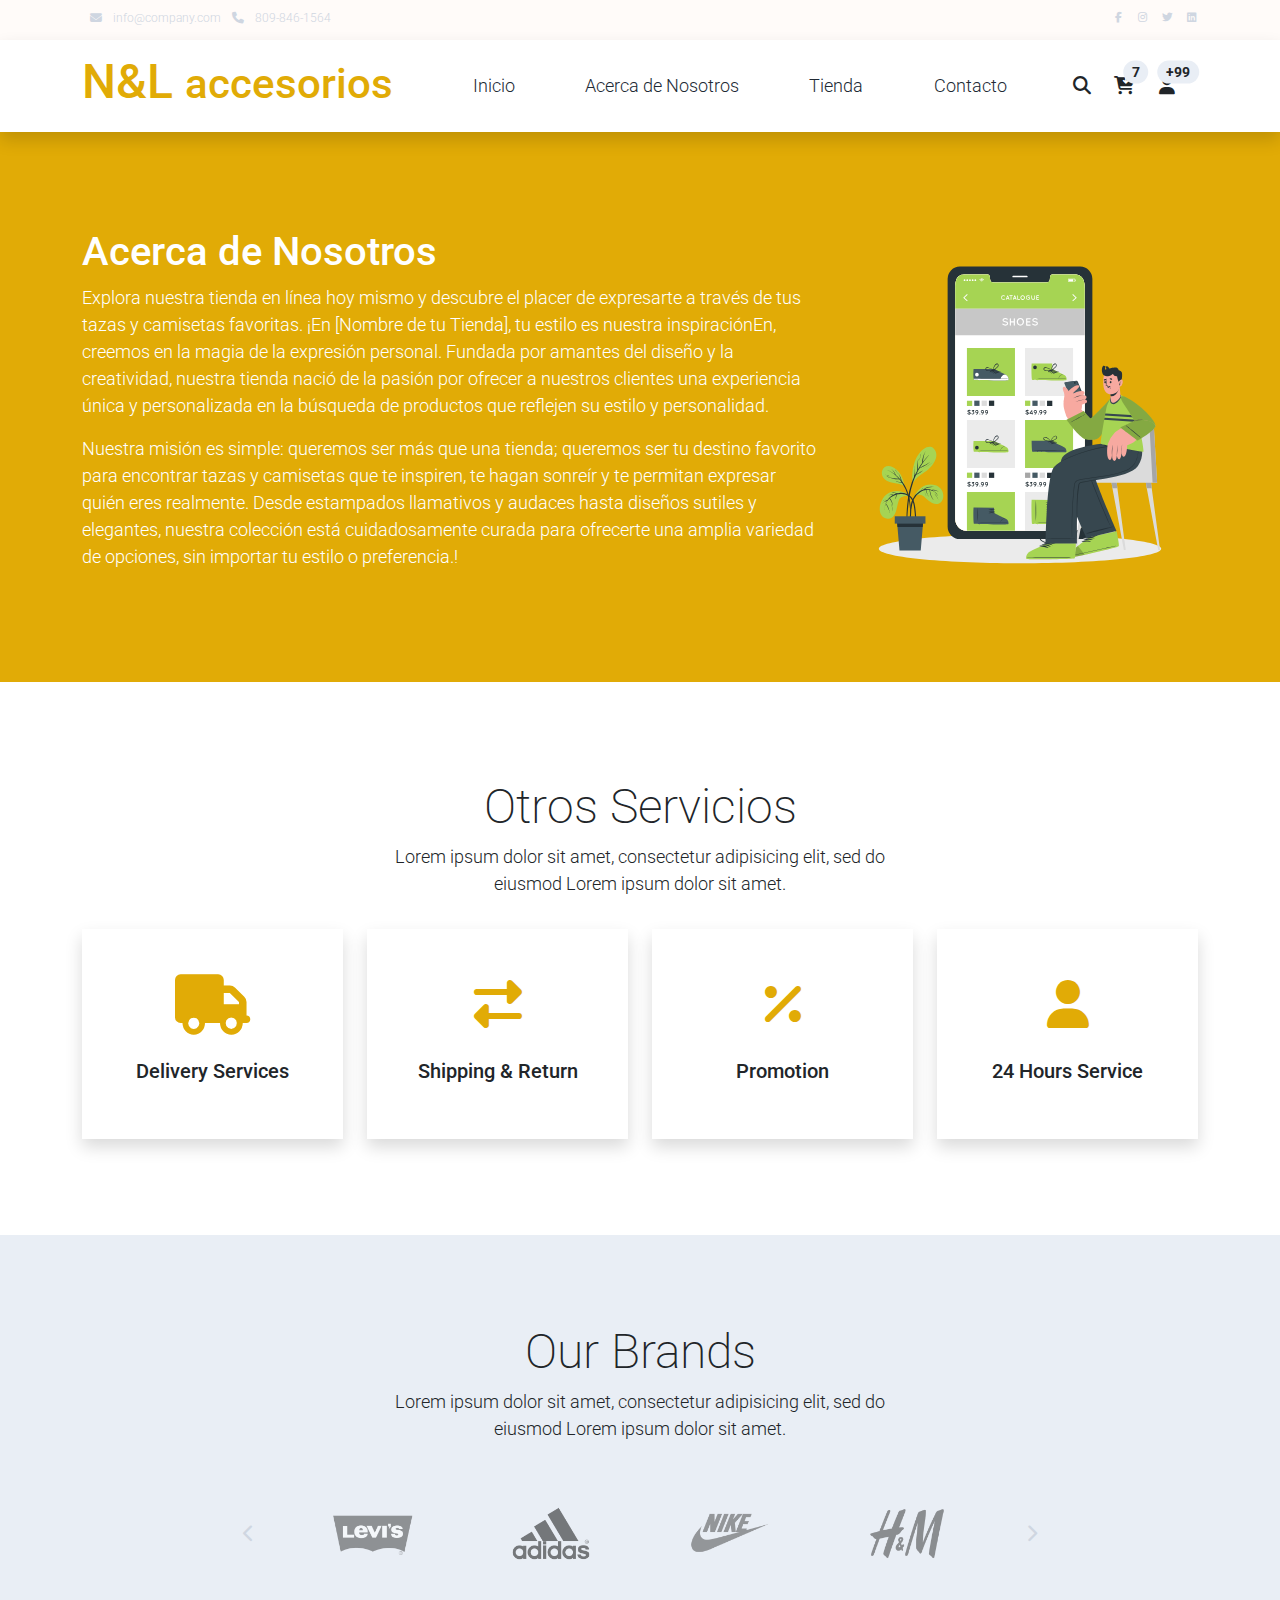
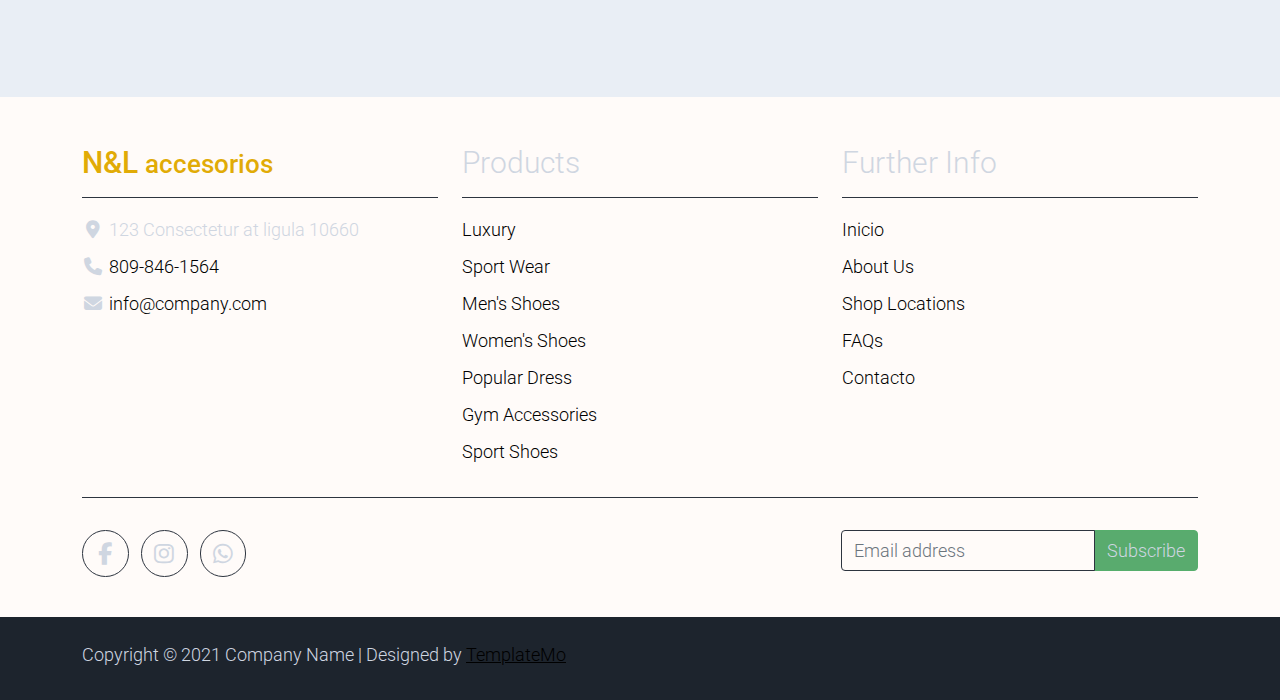
==== about.html @ abdac9a0 "prueba paola" ====
<!DOCTYPE html>
<html lang="en">

<head>
    <title>N&L accesorios - About Page</title>
    <meta charset="utf-8">
    <meta name="viewport" content="width=device-width, initial-scale=1">

    <link rel="apple-touch-icon" href="assets/img/apple-icon.png">
    <link rel="shortcut icon" type="image/x-icon" href="assets/img/favicon.ico">

    <link rel="stylesheet" href="assets/css/bootstrap.min.css">
    <link rel="stylesheet" href="assets/css/templatemo.css">
    <link rel="stylesheet" href="assets/css/custom.css">

    <!-- Load fonts style after rendering the layout styles -->
    <link rel="stylesheet"
        href="https://fonts.googleapis.com/css2?family=Roboto:wght@100;200;300;400;500;700;900&display=swap">
    <link rel="stylesheet" href="assets/css/fontawesome/css/all.min.css">
    <link rel="stylesheet" href="assets/css/fontawesome.min.css">
    <!--
    
TemplateMo 559 N&L <small>accesorios</small></a>

https://templatemo.com/tm-559-zay-shop

-->
</head>

<body>
    <!-- Start Top Nav -->
    <nav class="navbar navbar-expand-lg bg-dark navbar-light d-none d-lg-block" id="templatemo_nav_top">
        <div class="container text-light">
            <div class="w-100 d-flex justify-content-between">
                <div>
                    <i class="fa fa-envelope mx-2"></i>
                    <a class="navbar-sm-brand text-light text-decoration-none"
                        href="mailto:info@company.com">info@company.com</a>
                    <i class="fa fa-phone mx-2"></i>
                    <a class="navbar-sm-brand text-light text-decoration-none" href="tel:809-846-1564">809-846-1564</a>
                </div>
                <div>
                    <a class="text-light" href="https://fb.com/templatemo" target="_blank" rel="sponsored"><i
                            class="fab fa-facebook-f fa-sm fa-fw me-2"></i></a>
                    <a class="text-light" href="https://www.instagram.com/" target="_blank"><i
                            class="fab fa-instagram fa-sm fa-fw me-2"></i></a>
                    <a class="text-light" href="https://twitter.com/" target="_blank"><i
                            class="fab fa-twitter fa-sm fa-fw me-2"></i></a>
                    <a class="text-light" href="https://www.linkedin.com/" target="_blank"><i
                            class="fab fa-linkedin fa-sm fa-fw"></i></a>
                </div>
            </div>
        </div>
    </nav>
    <!-- Close Top Nav -->


    <!-- Header -->
    <nav class="navbar navbar-expand-lg navbar-light shadow">
        <div class="container d-flex justify-content-between align-items-center">

            <a class="navbar-brand text-success logo h1 align-self-center" href="index.html">
                N&L <small>accesorios</small></a>

            <button class="navbar-toggler border-0" type="button" data-bs-toggle="collapse"
                data-bs-target="#templatemo_main_nav" aria-controls="navbarSupportedContent" aria-expanded="false"
                aria-label="Toggle navigation">
                <span class="navbar-toggler-icon"></span>
            </button>

            <div class="align-self-center collapse navbar-collapse flex-fill  d-lg-flex justify-content-lg-between"
                id="templatemo_main_nav">
                <div class="flex-fill">
                    <ul class="nav navbar-nav d-flex justify-content-between mx-lg-auto">
                        <li class="nav-item">
                            <a class="nav-link" href="index.html">Inicio</a>
                        </li>
                        <li class="nav-item">
                            <a class="nav-link" href="about.html">Acerca de Nosotros</a>
                        </li>
                        <li class="nav-item">
                            <a class="nav-link" href="shop.html">Tienda</a>
                        </li>
                        <li class="nav-item">
                            <a class="nav-link" href="contact.html">Contacto</a>
                        </li>
                    </ul>
                </div>
                <div class="navbar align-self-center d-flex">
                    <div class="d-lg-none flex-sm-fill mt-3 mb-4 col-7 col-sm-auto pr-3">
                        <div class="input-group">
                            <input type="text" class="form-control" id="inputMobileSearch" placeholder="Search ...">
                            <div class="input-group-text">
                                <i class="fa fa-fw fa-search"></i>
                            </div>
                        </div>
                    </div>
                    <a class="nav-icon d-none d-lg-inline" href="#" data-bs-toggle="modal"
                        data-bs-target="#templatemo_search">
                        <i class="fa fa-fw fa-search text-dark mr-2"></i>
                    </a>
                    <a class="nav-icon position-relative text-decoration-none" href="./cart-shoping.html">
                        <i class="fa fa-fw fa-cart-arrow-down text-dark mr-1"></i>
                        <span
                            class="position-absolute top-0 left-100 translate-middle badge rounded-pill bg-light text-dark">7</span>
                    </a>
                    <a class="nav-icon position-relative text-decoration-none" href="#">
                        <i class="fa fa-fw fa-user text-dark mr-3"></i>
                        <span
                            class="position-absolute top-0 left-100 translate-middle badge rounded-pill bg-light text-dark">+99</span>
                    </a>
                </div>
            </div>

        </div>
    </nav>
    <!-- Close Header -->

    <!-- Modal -->
    <div class="modal fade bg-white" id="templatemo_search" tabindex="-1" role="dialog"
        aria-labelledby="exampleModalLabel" aria-hidden="true">
        <div class="modal-dialog modal-lg" role="document">
            <div class="w-100 pt-1 mb-5 text-right">
                <button type="button" class="btn-close" data-bs-dismiss="modal" aria-label="Close"></button>
            </div>
            <form action="" method="get" class="modal-content modal-body border-0 p-0">
                <div class="input-group mb-2">
                    <input type="text" class="form-control" id="inputModalSearch" name="q" placeholder="Search ...">
                    <button type="submit" class="input-group-text bg-success text-light">
                        <i class="fa fa-fw fa-search text-white"></i>
                    </button>
                </div>
            </form>
        </div>
    </div>



    <section class="bg-success py-5">
        <div class="container">
            <div class="row align-items-center py-5">
                <div class="col-md-8 text-white">
                    <h1>Acerca de Nosotros</h1>
                    <p>
                        Explora nuestra tienda en línea hoy mismo y descubre el placer de expresarte a través de tus
                        tazas y camisetas favoritas.
                        ¡En [Nombre de tu Tienda], tu estilo es nuestra inspiraciónEn, creemos en la magia de la
                        expresión personal.
                        Fundada por amantes del diseño y la creatividad, nuestra tienda nació de la pasión por ofrecer a
                        nuestros clientes una experiencia única
                        y personalizada en la búsqueda de productos que reflejen su estilo y personalidad.
                    </p>

                    <p>
                        Nuestra misión es simple: queremos ser más que una tienda; queremos ser tu destino favorito para
                        encontrar tazas
                        y camisetas que te inspiren, te hagan sonreír y te permitan expresar quién eres realmente. Desde
                        estampados llamativos y
                        audaces hasta diseños sutiles y elegantes, nuestra colección está cuidadosamente curada para
                        ofrecerte una amplia variedad de opciones,
                        sin importar tu estilo o preferencia.!
                    </p>
                </div>
                <div class="col-md-4">
                    <img src="assets/img/about-hero.svg" alt="About Hero">
                </div>
            </div>
        </div>
    </section>
    <!-- Close Banner -->

    <!-- Start Section -->
    <section class="container py-5">
        <div class="row text-center pt-5 pb-3">
            <div class="col-lg-6 m-auto">
                <h1 class="h1">Otros Servicios</h1>
                <p>
                    Lorem ipsum dolor sit amet, consectetur adipisicing elit, sed do eiusmod
                    Lorem ipsum dolor sit amet.
                </p>
            </div>
        </div>
        <div class="row">

            <div class="col-md-6 col-lg-3 pb-5">
                <div class="h-100 py-5 services-icon-wap shadow">
                    <div class="h1 text-success text-center"><i class="fa fa-truck fa-lg"></i></div>
                    <h2 class="h5 mt-4 text-center">Delivery Services</h2>
                </div>
            </div>

            <div class="col-md-6 col-lg-3 pb-5">
                <div class="h-100 py-5 services-icon-wap shadow">
                    <div class="h1 text-success text-center"><i class="fas fa-exchange-alt"></i></div>
                    <h2 class="h5 mt-4 text-center">Shipping & Return</h2>
                </div>
            </div>

            <div class="col-md-6 col-lg-3 pb-5">
                <div class="h-100 py-5 services-icon-wap shadow">
                    <div class="h1 text-success text-center"><i class="fa fa-percent"></i></div>
                    <h2 class="h5 mt-4 text-center">Promotion</h2>
                </div>
            </div>

            <div class="col-md-6 col-lg-3 pb-5">
                <div class="h-100 py-5 services-icon-wap shadow">
                    <div class="h1 text-success text-center"><i class="fa fa-user"></i></div>
                    <h2 class="h5 mt-4 text-center">24 Hours Service</h2>
                </div>
            </div>
        </div>
    </section>
    <!-- End Section -->

    <!-- Start Brands -->
    <section class="bg-light py-5">
        <div class="container my-4">
            <div class="row text-center py-3">
                <div class="col-lg-6 m-auto">
                    <h1 class="h1">Our Brands</h1>
                    <p>
                        Lorem ipsum dolor sit amet, consectetur adipisicing elit, sed do eiusmod
                        Lorem ipsum dolor sit amet.
                    </p>
                </div>
                <div class="col-lg-9 m-auto tempaltemo-carousel">
                    <div class="row d-flex flex-row">
                        <!--Controls-->
                        <div class="col-1 align-self-center">
                            <a class="h1" href="#templatemo-slide-brand" role="button" data-bs-slide="prev">
                                <i class="text-light fas fa-chevron-left"></i>
                            </a>
                        </div>
                        <!--End Controls-->

                        <!--Carousel Wrapper-->
                        <div class="col">
                            <div class="carousel slide carousel-multi-item pt-2 pt-md-0" id="templatemo-slide-brand"
                                data-bs-ride="carousel">
                                <!--Slides-->
                                <div class="carousel-inner product-links-wap" role="listbox">

                                    <!--First slide-->
                                    <div class="carousel-item active">
                                        <div class="row">
                                            <div class="col-3 p-md-5">
                                                <a href="#"><img class="img-fluid brand-img"
                                                        src="assets/img/brand_01.png" alt="Brand Logo"></a>
                                            </div>
                                            <div class="col-3 p-md-5">
                                                <a href="#"><img class="img-fluid brand-img"
                                                        src="assets/img/brand_02.png" alt="Brand Logo"></a>
                                            </div>
                                            <div class="col-3 p-md-5">
                                                <a href="#"><img class="img-fluid brand-img"
                                                        src="assets/img/brand_03.png" alt="Brand Logo"></a>
                                            </div>
                                            <div class="col-3 p-md-5">
                                                <a href="#"><img class="img-fluid brand-img"
                                                        src="assets/img/brand_04.png" alt="Brand Logo"></a>
                                            </div>
                                        </div>
                                    </div>
                                    <!--End First slide-->

                                    <!--Second slide-->
                                    <div class="carousel-item">
                                        <div class="row">
                                            <div class="col-3 p-md-5">
                                                <a href="#"><img class="img-fluid brand-img"
                                                        src="assets/img/brand_01.png" alt="Brand Logo"></a>
                                            </div>
                                            <div class="col-3 p-md-5">
                                                <a href="#"><img class="img-fluid brand-img"
                                                        src="assets/img/brand_02.png" alt="Brand Logo"></a>
                                            </div>
                                            <div class="col-3 p-md-5">
                                                <a href="#"><img class="img-fluid brand-img"
                                                        src="assets/img/brand_03.png" alt="Brand Logo"></a>
                                            </div>
                                            <div class="col-3 p-md-5">
                                                <a href="#"><img class="img-fluid brand-img"
                                                        src="assets/img/brand_04.png" alt="Brand Logo"></a>
                                            </div>
                                        </div>
                                    </div>
                                    <!--End Second slide-->

                                    <!--Third slide-->
                                    <div class="carousel-item">
                                        <div class="row">
                                            <div class="col-3 p-md-5">
                                                <a href="#"><img class="img-fluid brand-img"
                                                        src="assets/img/brand_01.png" alt="Brand Logo"></a>
                                            </div>
                                            <div class="col-3 p-md-5">
                                                <a href="#"><img class="img-fluid brand-img"
                                                        src="assets/img/brand_02.png" alt="Brand Logo"></a>
                                            </div>
                                            <div class="col-3 p-md-5">
                                                <a href="#"><img class="img-fluid brand-img"
                                                        src="assets/img/brand_03.png" alt="Brand Logo"></a>
                                            </div>
                                            <div class="col-3 p-md-5">
                                                <a href="#"><img class="img-fluid brand-img"
                                                        src="assets/img/brand_04.png" alt="Brand Logo"></a>
                                            </div>
                                        </div>
                                    </div>
                                    <!--End Third slide-->

                                </div>
                                <!--End Slides-->
                            </div>
                        </div>
                        <!--End Carousel Wrapper-->

                        <!--Controls-->
                        <div class="col-1 align-self-center">
                            <a class="h1" href="#templatemo-slide-brand" role="button" data-bs-slide="next">
                                <i class="text-light fas fa-chevron-right"></i>
                            </a>
                        </div>
                        <!--End Controls-->
                    </div>
                </div>
            </div>
        </div>
    </section>
    <!--End Brands-->


    <!-- Start Footer -->
    <footer class="bg-dark" id="tempaltemo_footer">
        <div class="container">
            <div class="row">

                <div class="col-md-4 pt-5">
                    <h2 class="h2 text-success border-bottom pb-3 border-light logo">N&L <small>accesorios</small></a>
                    </h2>
                    <ul class="list-unstyled text-light footer-link-list">
                        <li>
                            <i class="fas fa-map-marker-alt fa-fw"></i>
                            123 Consectetur at ligula 10660
                        </li>
                        <li>
                            <i class="fa fa-phone fa-fw"></i>
                            <a class="text-decoration-none" href="tel:809-846-1564">809-846-1564</a>
                        </li>
                        <li>
                            <i class="fa fa-envelope fa-fw"></i>
                            <a class="text-decoration-none" href="mailto:info@company.com">info@company.com</a>
                        </li>
                    </ul>
                </div>

                <div class="col-md-4 pt-5">
                    <h2 class="h2 text-light border-bottom pb-3 border-light">Products</h2>
                    <ul class="list-unstyled text-light footer-link-list">
                        <li><a class="text-decoration-none" href="#">Luxury</a></li>
                        <li><a class="text-decoration-none" href="#">Sport Wear</a></li>
                        <li><a class="text-decoration-none" href="#">Men's Shoes</a></li>
                        <li><a class="text-decoration-none" href="#">Women's Shoes</a></li>
                        <li><a class="text-decoration-none" href="#">Popular Dress</a></li>
                        <li><a class="text-decoration-none" href="#">Gym Accessories</a></li>
                        <li><a class="text-decoration-none" href="#">Sport Shoes</a></li>
                    </ul>
                </div>

                <div class="col-md-4 pt-5">
                    <h2 class="h2 text-light border-bottom pb-3 border-light">Further Info</h2>
                    <ul class="list-unstyled text-light footer-link-list">
                        <li><a class="text-decoration-none" href="#">Inicio</a></li>
                        <li><a class="text-decoration-none" href="#">About Us</a></li>
                        <li><a class="text-decoration-none" href="#">Shop Locations</a></li>
                        <li><a class="text-decoration-none" href="#">FAQs</a></li>
                        <li><a class="text-decoration-none" href="#">Contacto</a></li>
                    </ul>
                </div>

            </div>

            <div class="row text-light mb-4">
                <div class="col-12 mb-3">
                    <div class="w-100 my-3 border-top border-light"></div>
                </div>
                <div class="col-auto me-auto">
                    <ul class="list-inline text-left footer-icons">
                        <li class="list-inline-item border border-light rounded-circle text-center">
                            <a class="text-light text-decoration-none" target="_blank" href="http://facebook.com/"><i
                                    class="fab fa-facebook-f fa-lg fa-fw"></i></a>
                        </li>
                        <li class="list-inline-item border border-light rounded-circle text-center">
                            <a class="text-light text-decoration-none" target="_blank"
                                href="https://www.instagram.com/"><i class="fab fa-instagram fa-lg fa-fw"></i></a>
                        </li>
                        <li class="list-inline-item border border-light rounded-circle text-center">
                            <a class="text-light text-decoration-none" target="_blank"
                                href="https://wa.me/c/18098461564"><i class="fab fa-whatsapp fa-lg fa-fw"></i></a>
                        </li>

                    </ul>
                </div>
                <div class="col-auto">
                    <label class="sr-only" for="subscribeEmail">Email address</label>
                    <div class="input-group mb-2">
                        <input type="text" class="form-control bg-dark border-light" id="subscribeEmail"
                            placeholder="Email address">
                        <div class="input-group-text btn-success text-light">Subscribe</div>
                    </div>
                </div>
            </div>
        </div>

        <div class="w-100 bg-black py-3">
            <div class="container">
                <div class="row pt-2">
                    <div class="col-12">
                        <p class="text-left text-light">
                            Copyright &copy; 2021 Company Name
                            | Designed by <a rel="sponsored" href="https://templatemo.com/page/1"
                                target="_blank">TemplateMo</a>
                        </p>
                    </div>
                </div>
            </div>
        </div>

    </footer>
    <!-- End Footer -->

    <!-- Start Script -->
    <script src="assets/js/jquery-1.11.0.min.js"></script>
    <script src="assets/js/jquery-migrate-1.2.1.min.js"></script>
    <script src="assets/js/bootstrap.bundle.min.js"></script>
    <script src="assets/js/templatemo.js"></script>
    <script src="assets/js/custom.js"></script>
    <!-- End Script -->
</body>

</html>
---- assets/css/templatemo.css ----
/*

TemplateMo 559 Zay Shop

https://templatemo.com/tm-559-zay-shop

---------------------------------------------
Table of contents
------------------------------------------------
1. Typography
2. General
3. Nav
4. Hero Carousel
5. Accordion
6. Shop
7. Product
8. Carousel Hero
9. Carousel Brand
10. Services
11. Contact map
12. Footer
13. Small devices (landscape phones, 576px and up)
14. Medium devices (tablets, 768px and up)
15. Large devices (desktops, 992px and up)
16. Extra large devices (large desktops, 1200px and up)
--------------------------------------------- */




/* Typography */
body, ul, li, p, a, label, input, div {
  font-family: 'Roboto', sans-serif;
  font-size: 18px !important;
  font-weight: 300 !important;
}
.h1 {
  font-family: 'Roboto', sans-serif;
  font-size: 48px !important;
  font-weight: 200 !important;
}
.h2 {
  font-family: 'Roboto', sans-serif;
  font-size: 30px !important;
  font-weight: 300;
}
.h3 {
  font-family: 'Roboto', sans-serif;
  font-size: 22px !important;
}
/* General */
.logo { font-weight: 500 !important;}
.text-warning {  color: #ede861 !important;}
.text-muted { color: #bcbcbc !important;}
.text-success { color: #e1ab06  !important;} /*#59ab6e*/
.text-light { color: #cfd6e1 !important;}
.bg-dark { background-color: #fffbf9 !important;}
.bg-light { background-color: #e9eef5 !important;}
.bg-black { background-color: #1d242d !important;}
.bg-success { background-color: #e1ab06 !important;}
.btn-success {
  background-color: #59ab6e !important;
  border-color: #56ae6c !important;
}
.pagination .page-link:hover {color: #000;}
.pagination .page-link:hover, .pagination .page-link.active {
  background-color: #69bb7e;
  color: #fff;
}
/* Nav */
#templatemo_nav_top { min-height: 40px;}
#templatemo_nav_top * { font-size: .9em !important;}
#templatemo_main_nav a { color: #212934;}
#templatemo_main_nav a:hover { color: #e1ab06;}
#templatemo_main_nav .navbar .nav-icon { margin-right: 20px;}

/* Hero Carousel */
#template-mo-zay-hero-carousel { background: #efefef !important;}
/* Accordion */
.templatemo-accordion a { color: #000;}
.templatemo-accordion a:hover { color: #333d4a;}
/* Shop */
.shop-top-menu a:hover { color: #69bb7e !important;}
/* Product */
.product-wap { box-shadow: 0px 5px 10px 0px rgba(0, 0, 0, 0.10);}
.product-wap .product-color-dot.color-dot-red { background:#f71515;}
.product-wap .product-color-dot.color-dot-blue { background:#6db4fe;}
.product-wap .product-color-dot.color-dot-black { background:#000000;}
.product-wap .product-color-dot.color-dot-light { background:#e0e0e0;}
.product-wap .product-color-dot.color-dot-green { background:#0bff7e;}
.card.product-wap .card .product-overlay {
  background: rgba(0,0,0,.2);
  visibility: hidden;
  opacity: 0;
  transition: .3s;
}
.card.product-wap:hover .card .product-overlay {
  visibility: visible;
  opacity: 1;
}
.card.product-wap a { color: #000;}
#carousel-related-product .slick-slide:focus { outline: none !important;}
#carousel-related-product .slick-dots li button:before {
  font-size: 15px;
  margin-top: 20px;
}
/* Brand */
.brand-img {
  filter: grayscale(100%);
  opacity: 0.5;
  transition: .5s;
}
.brand-img:hover {
  filter: grayscale(0%);
  opacity: 1;
}
/* Carousel Hero */
#template-mo-zay-hero-carousel .carousel-indicators li {
  margin-top: -50px;
  background-color: #59ab6e;
}
#template-mo-zay-hero-carousel .carousel-control-next i,
#template-mo-zay-hero-carousel .carousel-control-prev i {
  color: #000 !important;
  font-size: 2.8em !important;
}
/* Carousel Brand */
.tempaltemo-carousel .h1 {
  font-size: .5em !important;
  color: #000 !important;
}
/* Services */
.services-icon-wap {transition: .3s;}
.services-icon-wap:hover, .services-icon-wap:hover i {color: #fff;}
.services-icon-wap:hover {background: #69bb7e;}
/* Contact map */
.leaflet-control a, .leaflet-control { font-size: 10px !important;}
.form-control { border: 1px solid #e8e8e8;}
/* Footer */
#tempaltemo_footer a { color: #000;}
#tempaltemo_footer a:hover { color: #e1ab06;}
#tempaltemo_footer ul.footer-link-list li { padding-top: 10px;}
#tempaltemo_footer ul.footer-icons li {
  width: 2.6em;
  height: 2.6em;
  line-height: 2.6em;
}
#tempaltemo_footer ul.footer-icons li:hover {
  background-color: #cfd6e1;
  transition: .5s;
}
#tempaltemo_footer ul.footer-icons li:hover i {
  color: #212934;
  transition: .5s;
}
#tempaltemo_footer .border-light { border-color: #2d343f !important;}
/*
// Extra small devices (portrait phones, less than 576px)
// No media query since this is the default in Bootstrap
*/
/* Small devices (landscape phones, 576px and up)*/
.product-wap .h3, .product-wap li, .product-wap i, .product-wap p {
  font-size: 12px !important;
}
.product-wap .product-color-dot {
  width: 6px;
  height: 6px;
}

@media (min-width: 576px) {
  .tempaltemo-carousel .h1 { font-size: 1em !important;}
}

/*// Medium devices (tablets, 768px and up)*/
@media (min-width: 768px) {
  #templatemo_main_nav .navbar-nav {max-width: 450px;}
 }

/* Large devices (desktops, 992px and up)*/
@media (min-width: 992px) {
  #templatemo_main_nav .navbar-nav {max-width: 550px;}
  #template-mo-zay-hero-carousel .carousel-item {min-height: 30rem !important;}
  .product-wap .h3, .product-wap li, .product-wap i, .product-wap p {font-size: 18px !important;}
  .product-wap .product-color-dot {
    width: 12px;
    height: 12px;
  }
}

/* Extra large devices (large desktops, 1200px and up)*/
@media (min-width: 1200px) {}
---- assets/css/custom.css ----
/*
Custom Css
*/
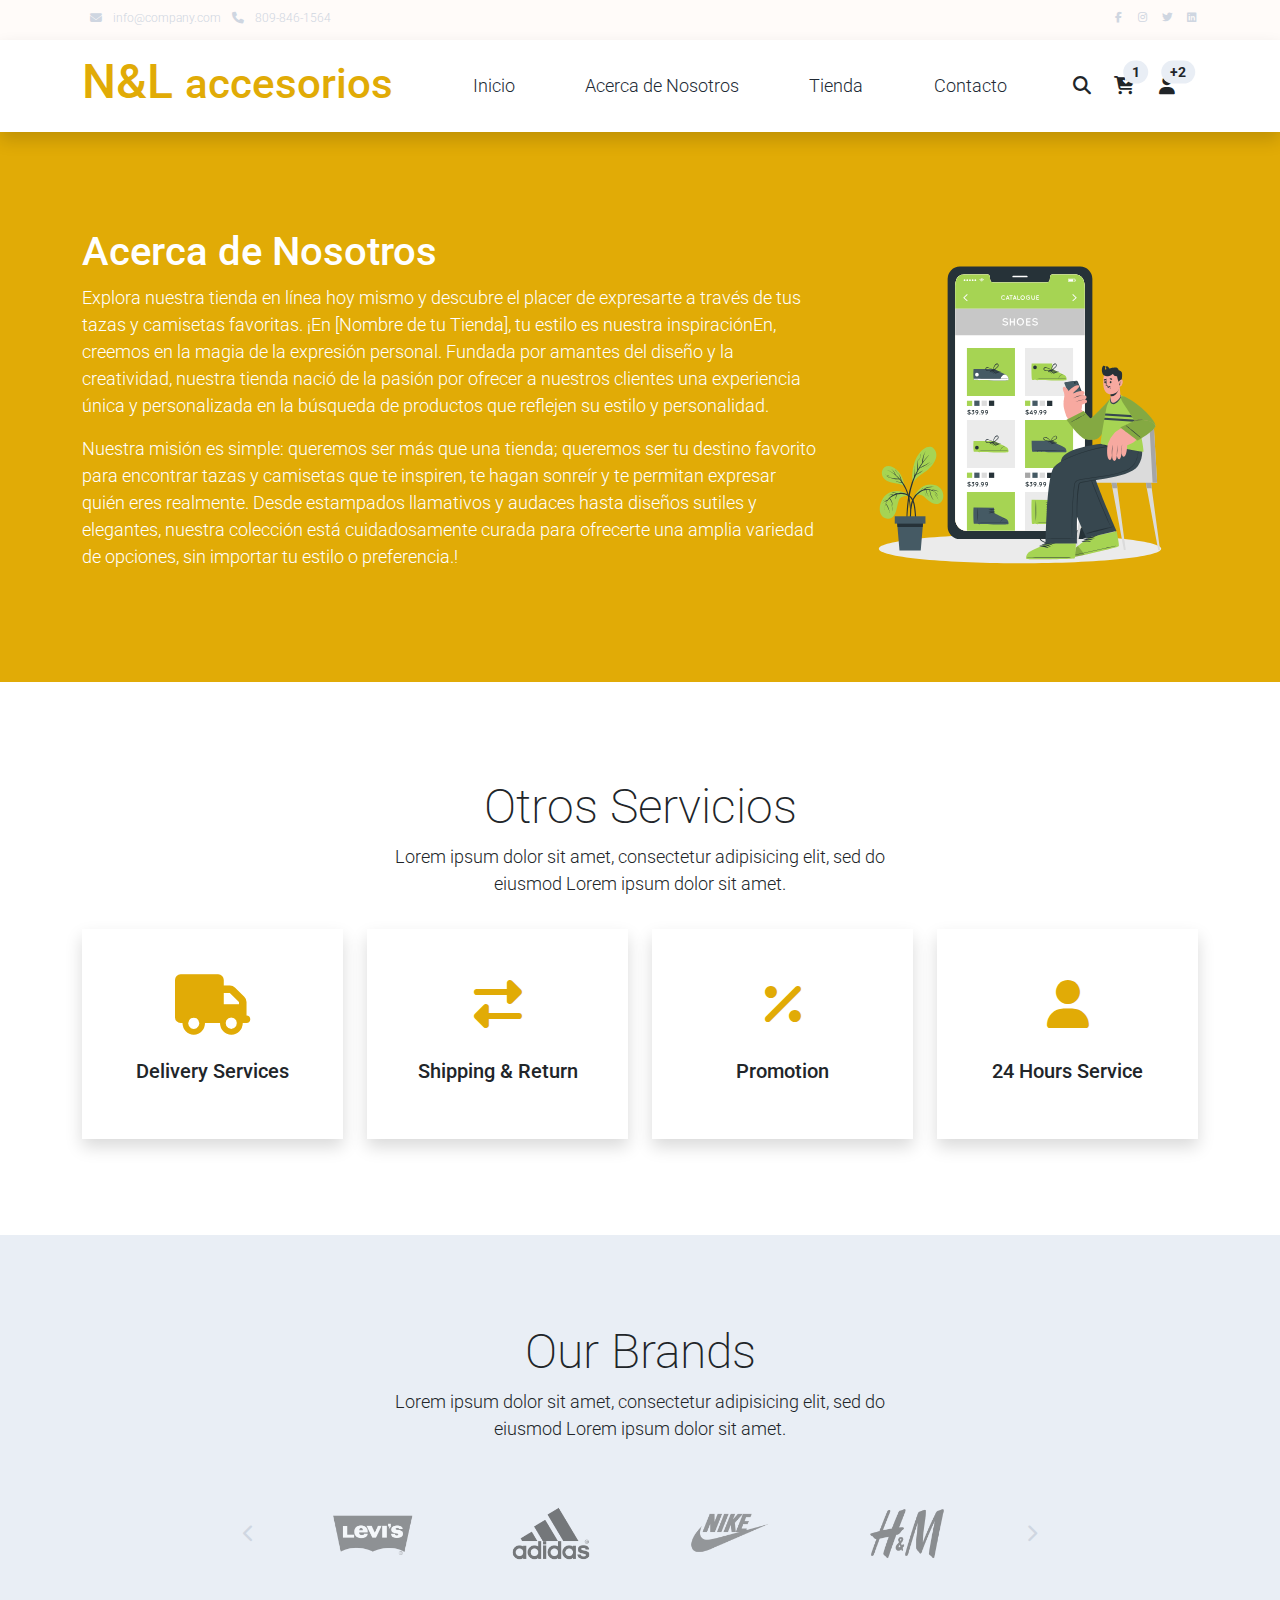
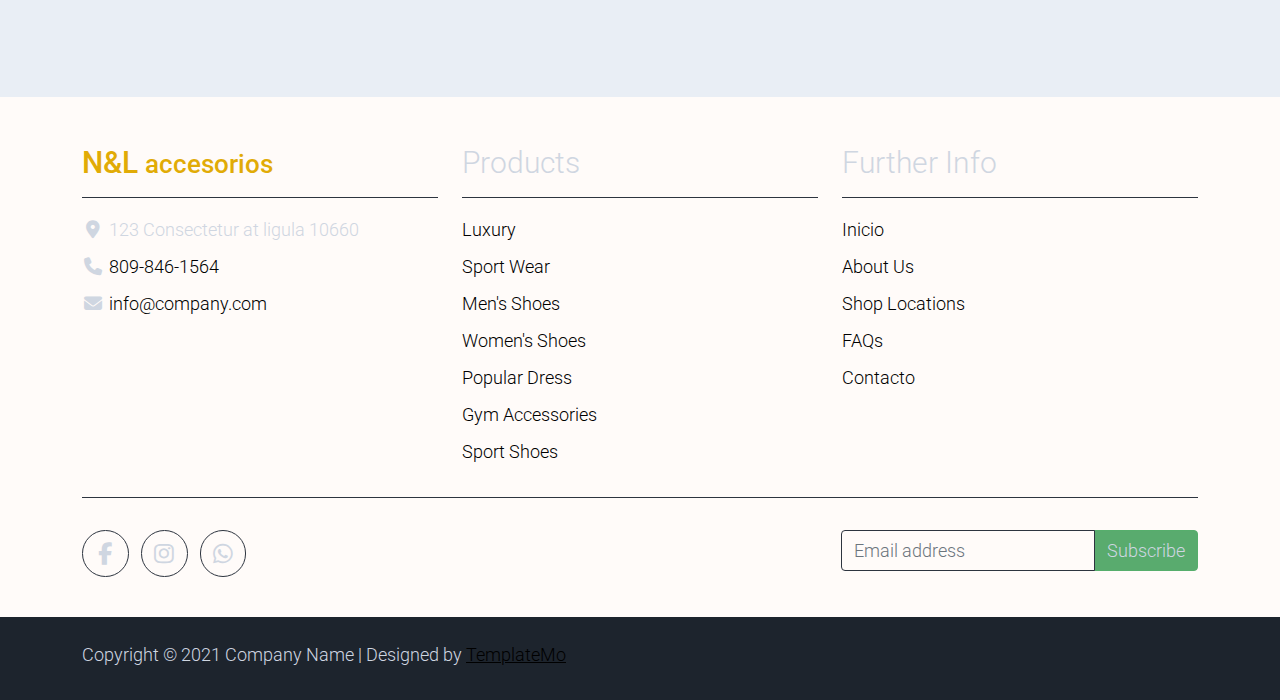
==== commit a05c03f4: "cambio de cantidades" ====
--- a/about.html
+++ b/about.html
@@ -102,12 +102,12 @@
                     <a class="nav-icon position-relative text-decoration-none" href="./cart-shoping.html">
                         <i class="fa fa-fw fa-cart-arrow-down text-dark mr-1"></i>
                         <span
-                            class="position-absolute top-0 left-100 translate-middle badge rounded-pill bg-light text-dark">7</span>
+                            class="position-absolute top-0 left-100 translate-middle badge rounded-pill bg-light text-dark">1</span>
                     </a>
                     <a class="nav-icon position-relative text-decoration-none" href="#">
                         <i class="fa fa-fw fa-user text-dark mr-3"></i>
                         <span
-                            class="position-absolute top-0 left-100 translate-middle badge rounded-pill bg-light text-dark">+99</span>
+                            class="position-absolute top-0 left-100 translate-middle badge rounded-pill bg-light text-dark">+2</span>
                     </a>
                 </div>
             </div>
